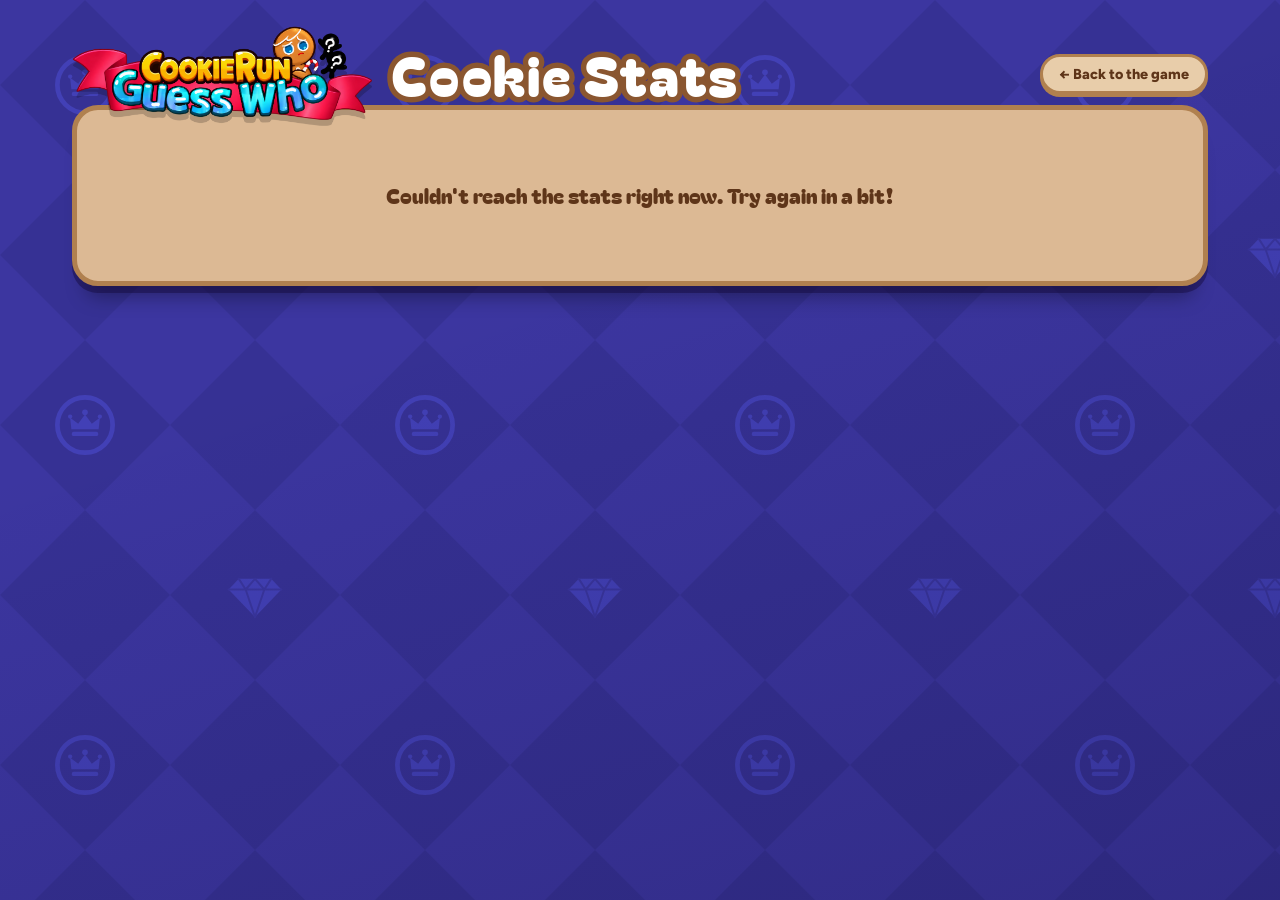
==== stats/index.html @ b6eb69db "Game mode menu, and a password-protected testers-only Guess the Gender mode The site now opens on a " ====
<!doctype html>
<html lang="en">
<head>
<meta charset="utf-8">
<meta name="viewport" content="width=device-width, initial-scale=1">
<title>Cookie Stats · Cookie Run Guess Who</title>
<link rel="preconnect" href="https://fonts.googleapis.com">
<link rel="preconnect" href="https://fonts.gstatic.com" crossorigin>
<link href="https://fonts.googleapis.com/css2?family=Bagel+Fat+One&family=Figtree:wght@500;700;800&display=swap" rel="stylesheet">
<link rel="stylesheet" href="../style.css?v=20261121-1327">
<link rel="stylesheet" href="stats.css?v=20261121-1327">
</head>
<body class="statsBody">
<div class="statsScene" aria-hidden="true"></div>
<main class="statsPage">
  <header class="statsHead">
    <a class="statsLogo" href="../index.html" title="Back to the game">
      <img src="../images/logo.png" alt="Cookie Run Guess Who" onerror="this.replaceWith(Object.assign(document.createElement('span'),{textContent:'Guess Who'}))">
    </a>
    <h1 class="statsTitle">Cookie Stats</h1>
    <a class="ghost backLink" href="../index.html">← Back to the game</a>
  </header>

  <section class="statsSheet">
    <p id="statsMsg" class="statsMsg">Counting cookies…</p>

    <div id="statsBody" hidden>
      <div id="tiles" class="tiles"></div>

      <h2 class="sectionTitle">Fun facts</h2>
      <div id="facts" class="facts"></div>

      <h2 class="sectionTitle">Top cookies</h2>
      <div id="lists" class="lists"></div>

      <p class="privacy">These are totals only. No IP addresses, names or anything you type are stored;
        different players are counted with an anonymous random id that's scrambled before it's saved.</p>
      <p id="updated" class="updated"></p>
    </div>
  </section>
</main>
<script src="../stats-config.js?v=20261121-1327"></script>
<script src="../cookies.js?v=20261121-1327"></script>
<script src="../backgrounds.js?v=20261121-1327"></script>
<script src="stats-page.js?v=20261121-1327"></script>
</body>
</html>
---- style.css ----
:root {
  --logo-w: clamp(220px, min(38vw, 62vh), 560px);   /* logo width: follows the window's width and height */
  --indigo: #3b2fa3;
  --indigo-deep: #2a1f80;
  --tan: #dcb994;
  --tan-lite: #e8cdaa;
  --tan-edge: #b0804f;
  --wood: #8a5630;
  --wood-dark: #5e3519;
  --tray: #2c2270;
  --tray-edge: #1c1450;
  --gum: #ff4f9a;
  --butter: #ffd84a;
  --mint: #62e3d8;
  --ink: #4a2a12;
  --r-card: 14px;
  --r-btn: 999px;
  --display: "Bagel Fat One", "Arial Rounded MT Bold", system-ui, sans-serif;
  --body: "Figtree", system-ui, sans-serif;
}

* {
  box-sizing: border-box;
}

html {
  color-scheme: light;
}

html,
body {
  height: 100%;
  overflow: hidden;   /* the page itself never scrolls; only the cookie tray does */
}

body {
  margin: 0;
  height: 100vh;
  height: 100dvh;
  display: flex;
  flex-direction: column;
  justify-content: center;
  color: var(--ink);
  font: 500 1rem/1.5 var(--body);
  background: rgb(54, 49, 148);   /* only visible for a moment before the background loads */
}

[hidden] {
  display: none !important;
}

@keyframes pop {
  from {
    transform: scale(0.7);
    opacity: 0;
  }
}

@keyframes drop {
  from {
    transform: translateY(-50px) rotate(-6deg);
    opacity: 0;
  }
}

/* chosen cutscene background */
#scene {
  position: fixed;
  inset: 0;
  z-index: -2;   /* behind the floating toppings (z-index -1) */
  background: center/cover no-repeat;
}

body.has-bg #scene::after {
  content: "";
  position: absolute;
  inset: 0;
  background: rgba(27, 16, 70, 0.2);
}

/* the folder: a tall sheet on the left, a shorter "Cookie Choice" flap on the right */
.folder {
  display: grid;
  grid-template-columns: minmax(0, 1fr) clamp(250px, 22vw, 360px);
  align-items: stretch;
  grid-template-rows: minmax(0, 1fr);
  width: 100%;
  max-width: 1920px;
  height: 100%;
  max-height: 1240px;   /* on very tall screens it stops growing and sits centred */
  margin: 0 auto;
  padding: clamp(3.4rem, min(8vw, 12vh), 6.5rem) clamp(16px, 2vw, 2rem) clamp(0.8rem, 3vh, 2rem);
}

/* the folder's shadow: plain box shadows (a drop-shadow filter would repaint the whole
   folder every time one of the cookies animates, which gets slow with hundreds of them) */
.sheet,
.choice {
  /* negative spread keeps the soft shadow underneath, so it can't draw a line where the two meet */
  box-shadow:
    0 7px 0 rgba(20, 10, 60, 0.45),
    0 24px 20px -14px rgba(0, 0, 0, 0.35);
}

.sheet,
.choice {
  background: var(--tan);
  border: 5px solid var(--tan-edge);
}

.sheet {
  position: relative;
  display: flex;
  flex-direction: column;
  min-height: 0;
  border-radius: 26px 26px 0 26px;
  padding: clamp(4.2rem, min(9vw, 15vh), 7.2rem) clamp(14px, 2.4vw, 2.2rem) clamp(14px, 2.4vw, 2.2rem);
}

.choice {
  position: relative;
  z-index: 1;
  margin: clamp(5rem, 9vw, 7.5rem) 0 0 -5px;
  border-left: 0;
  border-radius: 0 26px 26px 0;
  padding: 0 clamp(14px, 1.8vw, 1.6rem) 1.6rem;
  display: flex;
  flex-direction: column;
  align-items: center;
  text-align: center;
}

.choice::before {
  /* rounded inner corner where the flap meets the sheet */
  content: "";
  position: absolute;
  left: 0;
  top: -27px;
  width: 27px;
  height: 27px;
  background: radial-gradient(circle at 100% 0, transparent 22px, var(--tan-edge) 22.5px 27px, var(--tan) 27.5px);
}

.stick {
  display: flex;
  flex-direction: column;
  align-items: center;
  width: 100%;
  flex: 1;
  min-height: 0;   /* gives the portrait a known amount of room to fill */
}

.stick > :not(.portrait) {
  flex: none;   /* text and buttons keep their size; only the portrait flexes */
}

/* ribbon logo */
.logo {
  position: absolute;
  left: clamp(-34px, -2vw, -12px);
  top: clamp(-4rem, -6vw, -3rem);
  margin: 0;
  display: grid;
  justify-items: start;
  padding: 0.35em 1.4em 0.5em 1.1em;
  font-weight: 400;
  line-height: 0.86;
  font-family: var(--display);
  transform: rotate(-2deg);
  animation: drop 0.9s cubic-bezier(0.3, 1.6, 0.5, 1) both;
}

.ribbon {
  position: absolute;
  inset: 44% -6% -2% -4%;
  z-index: -1;
  background: linear-gradient(#ff5a78, #e22d55 60%, #b81d42);
  border-radius: 6px;
  clip-path: polygon(0 0, 100% 0, 94% 50%, 100% 100%, 0 100%, 6% 50%);
  box-shadow: inset 0 3px 0 rgba(255, 255, 255, 0.35);
}

.l1,
.l2 {
  display: block;
  color: transparent;
  -webkit-background-clip: text;
  background-clip: text;
  letter-spacing: -.01em;
}

.l1 {
  font-size: clamp(1.7rem, 3.6vw, 3rem);
  margin-left: 1.6em;
  background-image: linear-gradient(#fff6a8, #ffd23a 45%, #ff9a1f);
  filter:
    drop-shadow(2px 0 0 #6b2c06)
    drop-shadow(-2px 0 0 #6b2c06)
    drop-shadow(0 2px 0 #6b2c06)
    drop-shadow(0 -2px 0 #6b2c06)
    drop-shadow(0 3px 0 #6b2c06);
}

.l2 {
  font-size: clamp(2.6rem, 6vw, 5rem);
  background-image: linear-gradient(#f2fffd, #8ff2ea 40%, #2fb9c6);
  filter:
    drop-shadow(3px 0 0 #1f4f6e)
    drop-shadow(-3px 0 0 #1f4f6e)
    drop-shadow(0 3px 0 #1f4f6e)
    drop-shadow(0 -3px 0 #1f4f6e)
    drop-shadow(0 5px 0 #1f4f6e);
}

.qs {
  position: absolute;
  right: -.2em;
  top: -.25em;
  display: flex;
  gap: 0.05em;
  font-size: clamp(1.6rem, 3vw, 2.6rem);
  color: #fff;
}

.qs i {
  font-style: normal;
  -webkit-text-stroke: 5px #1d1030;
  paint-order: stroke fill;
  transform: rotate(14deg);
}

.qs i+i {
  font-size: 0.7em;
  transform: translateY(0.7em) rotate(-10deg);
}

.logoImg {
  display: block;
  width: var(--logo-w);
  height: auto;
  filter: drop-shadow(0 6px 0 rgba(0, 0, 0, 0.2));
}

.logo.has-img {
  padding: 0;
  transform: none;
}

.logo.has-img > span {
  display: none;
}

/* channel credit, hovering over the sheet's top-right corner */
.yt {
  position: absolute;
  right: -1.1rem;
  top: -1.3rem;
  z-index: 3;
  rotate: 7deg;
  display: flex;
  align-items: center;
  gap: 0.45rem;
  white-space: nowrap;
  padding: 0.35rem 0.85rem 0.35rem 0.45rem;
  border-radius: var(--r-btn);
  text-decoration: none;
  font: 800 0.95rem/1 var(--body);
  color: var(--wood-dark);
  background: #fff6ea;
  border: 3px solid var(--wood);
  box-shadow: 0 3px 0 var(--wood), 0 10px 14px rgba(20, 10, 60, 0.3);
  animation: hover 3.2s ease-in-out infinite;
}

@keyframes hover {
  50% {
    translate: 0 -6px;
  }
}

.yt svg {
  width: 26px;
  height: auto;
  flex: none;
}

.yt:hover {
  animation-play-state: paused;
}

.yt:focus-visible {
  outline: 4px solid var(--mint);
  outline-offset: 3px;
}

/* cookie tray */
.trayWrap {
  position: relative;
  flex: 1;
  min-height: 0;
  display: flex;
}

.tray {
  flex: 1;
  border: 4px solid var(--tray-edge);
  /* a darker window onto the page background: the chosen cutscene, or the indigo diamonds */
  /* the same background as the page, lined up with it (fixed) and tinted darker */
  background:
    linear-gradient(var(--tray-tint, rgba(14, 8, 40, 0.4)), var(--tray-tint, rgba(14, 8, 40, 0.4))),
    var(--scene, none) var(--scene-pos, center) / var(--scene-size, cover) var(--scene-repeat, no-repeat) fixed,
    rgb(40, 36, 110);
  border-radius: 6px;
  padding: 12px;
  box-shadow: inset 0 4px 10px rgba(0, 0, 0, 0.35);
  min-height: 0;
  overflow-y: auto;
  overscroll-behavior: contain;
  scrollbar-width: none;   /* scrollable, but no visible scrollbar */
}

.tray::-webkit-scrollbar {
  display: none;
}

.tray {
  container-type: inline-size;
}

/* 10 cookies a row when there's room; fewer, still roomy tiles on smaller screens */
.grid {
  display: grid;
  grid-template-columns: repeat(auto-fill, minmax(88px, 1fr));
  gap: 12px;   /* wide enough for the background to show between the cookies */
}

@container (min-width:760px) {
  .grid {
    grid-template-columns: repeat(10, minmax(0, 1fr));
  }
}

.card {
  --i: 0;
  position: relative;
  display: block;
  padding: 0;
  border: 2px solid #2c1d33;
  border-radius: var(--r-card);
  background: #2c1d33;
  cursor: pointer;
  overflow: hidden;
  font: inherit;
  color: #fff;
  /* a light ring and a firm shadow so cookies stand out from a bright scene */
  box-shadow:
    0 0 0 2px rgba(255, 246, 234, 0.75),
    0 3px 0 2px rgba(0, 0, 0, 0.35),
    0 8px 16px rgba(10, 5, 40, 0.55);
  transition: transform 0.15s, filter 0.25s, box-shadow 0.15s, opacity 0.25s;
  animation: pop 0.4s cubic-bezier(0.3, 1.5, 0.5, 1) both;
  animation-delay: calc(var(--i)*14ms + 0.2s);
}

/* once the cards have popped in, switching between animations must not restart the entrance */
.grid.settled .card {
  animation: none;
}

.card img {
  display: block;
  width: 100%;
  aspect-ratio: 1;
  object-fit: cover;
}

.card:hover {
  transform: translateY(-3px);
  z-index: 1;
}

.card .tag {
  position: absolute;
  left: 0;
  right: 0;
  bottom: 0;
  padding: 14px 6px 5px;
  font-size: 0.8rem;
  font-weight: 800;
  line-height: 1.1;
  text-align: center;
  background: linear-gradient(transparent, rgba(20, 8, 30, 0.85));
  opacity: 0;
  transition: opacity 0.15s;
}

.card:hover .tag,
.card:focus-visible .tag {
  opacity: 1;
}

body[data-mode="pick"] .card[aria-pressed="true"] {
  outline: 4px solid var(--butter);
  outline-offset: -2px;
  box-shadow: 0 0 0 4px var(--gum), 0 8px 18px rgba(0, 0, 0, 0.45);
  transform: translateY(-3px) scale(1.03);
  z-index: 2;
}

body[data-mode="pick"] .card[aria-pressed="true"] .tag {
  opacity: 1;
}

/* ruled-out cookies: still recognisable, but clearly out, with a little background showing through */
body[data-mode="board"] .card[aria-pressed="true"] {
  opacity: 0.55;
  filter: grayscale(1) brightness(0.7);
  transform: scale(0.92);
  box-shadow: none;
  background: rgba(10, 5, 30, 0.6);
  border-color: rgba(255, 255, 255, 0.45);
  border-style: dashed;
}

body[data-mode="board"] .card[aria-pressed="true"]::after {
  content: "";
  position: absolute;
  inset: 0;
  background: repeating-linear-gradient(135deg, transparent 0 9px, rgba(0, 0, 0, 0.25) 9px 12px);
}

.emptyMsg {
  padding: 2rem;
  text-align: center;
  color: #fff3e4;
  font-size: 1.05rem;
}

.emptyMsg p {
  max-width: 52ch;
  margin: 0 auto 1.2rem;
}

/* cookie choice flap */
.choiceTitle {
  margin: 0.35rem 0 0.4rem;   /* sits inside the panel, clear of its top edge */
  padding: 0 0.3em;
  font: 400 clamp(2.2rem, 3.4vw, 3.1rem)/1.1 var(--display);
  color: #fff;
  /* outline and spacing grow with the letters, so they never run into each other */
  -webkit-text-stroke: 0.22em var(--wood);
  paint-order: stroke fill;
  letter-spacing: 0.05em;
  white-space: nowrap;
}

/* medallion: the cookie fills the whole circle, the wooden ring sits on top of it */
.portrait {
  position: relative;
  /* the portrait takes whatever height the panel has left (up to 300px) and stays round */
  flex: 0 1 300px;
  width: auto;
  height: auto;
  min-height: 72px;
  max-height: 300px;
  max-width: 100%;
  aspect-ratio: 1;
  border-radius: 50%;
  margin: 0.4rem 0 0.9rem;
  background: radial-gradient(circle at 50% 38%, #f1d6b2, #c99a6a 75%);
  box-shadow:
    0 0 0 clamp(2px, 0.45vh, 4px) var(--wood-dark),
    0 clamp(4px, 0.9vh, 8px) 0 clamp(2px, 0.45vh, 4px) rgba(94, 53, 25, 0.35);
  display: grid;
  place-items: center;
  overflow: hidden;
  isolation: isolate;
}

.portrait::after {
  content: "";
  position: absolute;
  inset: 0;
  border-radius: 50%;
  pointer-events: none;
  z-index: 2;
  /* the ring follows the window height: thin on short windows, so the cookie gets more room */
  border: clamp(5px, 1.6vh, 14px) solid #a8723f;
  box-shadow:
    inset 0 0 0 clamp(2px, 0.45vh, 4px) var(--wood-dark),
    inset 0 clamp(5px, 1.4vh, 12px) clamp(8px, 2.3vh, 20px) rgba(0, 0, 0, 0.4),
    inset 0 -6px 14px rgba(255, 235, 200, 0.25);
  background: radial-gradient(circle at 32% 22%, rgba(255, 255, 255, 0.28), transparent 32%);
}

.portrait img {
  position: absolute;
  inset: 0;
  width: 100%;
  height: 100%;
  object-fit: cover;
  transform: scale(1) translateY(2%);   /* fully zoomed out; the breathing zooms in a little from here */
}

.unknown {
  position: relative;
  z-index: 1;
  font: 400 7rem/1 var(--display);
  color: #fff;
  -webkit-text-stroke: 10px var(--wood);
  paint-order: stroke fill;
  opacity: 0.85;
}

.portrait.hidden img {
  filter: blur(16px) brightness(0.5);
}

.choiceName {
  margin: 0;
  font: 400 1.5rem/1.15 var(--display);
  color: var(--wood-dark);
}

.choiceName.hidden {
  filter: blur(8px);
}

.hint {
  margin: 0.3rem 0 1rem;
  font-weight: 700;
  color: #6b4426;
}

body[data-mode="board"] .hint {
  font: 400 1.15rem var(--display);
  color: #2a8a86;
}

.controls {
  display: flex;
  flex-wrap: wrap;
  justify-content: center;
  gap: 0.5rem;
  width: 100%;
  margin-top: 0.5rem;
}

.controls + .controls {
  padding-top: 0;   /* same gap between button groups as inside them */
}

/* buttons */
.btn {
  display: inline-block;
  cursor: pointer;
  border: 0;
  border-radius: var(--r-btn);
  padding: 0.8rem 1.6rem;
  font: 400 1.2rem var(--display);
  color: #3a1d00;
  background: linear-gradient(#ffe56b, #ffae2b);
  box-shadow: 0 5px 0 #b86a00, 0 10px 16px rgba(0, 0, 0, 0.25);
  transition: transform 0.12s, box-shadow 0.12s;
}

.btn:active {
  transform: translateY(4px);
  box-shadow: 0 1px 0 #b86a00;
}

.btn:disabled {
  filter: grayscale(1) brightness(0.85);
  opacity: 0.7;
  cursor: not-allowed;
}

.ghost {
  font: 800 0.9rem var(--body);
  color: var(--wood-dark);
  cursor: pointer;
  padding: 0.5rem 1rem;
  border-radius: var(--r-btn);
  background: var(--tan-lite);
  border: 3px solid var(--tan-edge);
  box-shadow: 0 3px 0 var(--tan-edge);
}

.ghost:hover {
  background: #f3dcbd;
}

.ghost:active {
  transform: translateY(2px);
  box-shadow: 0 1px 0 var(--tan-edge);
}

.card:focus-visible,
.btn:focus-visible,
.ghost:focus-visible {
  outline: 4px solid var(--mint);
  outline-offset: 3px;
}

/* background picker */
#bgDialog {
  width: min(960px, calc(100vw - 32px));
  max-height: min(86vh, 900px);
  padding: 0;
  color: var(--ink);
  border: 5px solid var(--tan-edge);
  border-radius: 22px;
  overflow: hidden;
  background: var(--tan);
  box-shadow: 0 7px 0 rgba(20, 10, 60, 0.45), 0 20px 50px rgba(0, 0, 0, 0.5);
}

#bgDialog[open] {
  display: flex;
  flex-direction: column;
  animation: pop 0.3s cubic-bezier(0.3, 1.5, 0.5, 1);
}

#bgDialog::backdrop {
  background: rgba(16, 10, 60, 0.65);
  backdrop-filter: blur(3px);
}

.dlgHead {
  display: flex;
  align-items: center;
  justify-content: space-between;
  gap: 1rem;
  padding: 1rem 1.2rem;
  background: var(--tan-lite);
  border-bottom: 4px solid var(--tan-edge);
}

.dlgHead h2 {
  margin: 0;
  font: 400 1.6rem var(--display);
  color: #fff;
  -webkit-text-stroke: 0.2em var(--wood);
  paint-order: stroke fill;
  letter-spacing: 0.04em;
}

#bgList {
  overflow-y: auto;
  padding: 0 1.2rem 1.4rem;
}

#bgList h3 {
  margin: 1.3rem 0 0.6rem;
  font: 400 1.1rem var(--display);
  color: var(--wood-dark);
}

.bgGrid {
  display: grid;
  grid-template-columns: repeat(auto-fill, minmax(150px, 1fr));
  gap: 10px;
  margin-top: 1rem;
}

#bgList h3 + .bgGrid {
  margin-top: 0;
}

.bgOpt {
  padding: 5px;
  border: 3px solid var(--tray-edge);
  border-radius: 12px;
  color: #fff3e4;
  font: inherit;
  cursor: pointer;
  background: var(--tray);
  text-align: left;
  transition: transform 0.15s, border-color 0.15s;
}

.bgOpt:hover {
  transform: translateY(-2px);
}

.bgOpt[aria-pressed="true"] {
  border-color: var(--butter);
  box-shadow: 0 0 0 3px var(--gum);
}

.bgOpt:focus-visible {
  outline: 4px solid var(--mint);
  outline-offset: 2px;
}

.bgOpt .thumb {
  display: block;
  aspect-ratio: 16/9;
  border-radius: 7px;
  overflow: hidden;
  background: rgb(54, 49, 148);
}

.bgOpt img {
  width: 100%;
  height: 100%;
  object-fit: cover;
  display: block;
}


/* desktop: the panel measures itself, so the portrait can never be taller than the panel is wide */
@media (min-width: 861px) {
  .stick {
    container-type: size;
  }

  .portrait {
    max-height: min(300px, 100cqw);
  }
}

/* short windows: a more compact Cookie Choice panel so it fits without scrolling */
@media (min-width: 861px) and (max-height: 820px) {
  .choice {
    margin-top: clamp(3.4rem, 6vw, 4.6rem);
  }

  .portrait {
    margin-bottom: 0.5rem;
  }

  .choiceTitle {
    font-size: clamp(1.8rem, 2.6vw, 2.4rem);
    margin-bottom: 0.2rem;
  }

  .hint {
    margin-bottom: 0.4rem;
  }

  .controls {
    gap: 0.4rem;
    margin-top: 0.4rem;
  }

  .guessBtn {
    padding: 0.7rem 0.8rem;
    font-size: clamp(1rem, 1.45vw, 1.2rem);
    white-space: nowrap;
  }


  .ghost {
    padding: 0.35rem 0.8rem;
    font-size: 0.82rem;
  }
}

/* very short windows: squeeze the board controls a bit more */
@media (min-width: 861px) and (max-height: 700px) {
  .choiceTitle {
    font-size: 1.7rem;
  }

  .portrait {
    min-height: 60px;
    margin: 0.2rem 0 0.3rem;
  }

  .choiceName {
    font-size: 1.2rem;
  }

  .hint {
    margin: 0 0 0.3rem;
    font-size: 0.9rem;
  }

  body[data-mode="board"] .hint {
    font-size: 1rem;
  }

  .guessBtn {
    padding: 0.55rem 0.8rem;
  }

  .controls {
    gap: 0.35rem;
    margin-top: 0.35rem;
  }

  .ghost {
    padding: 0.28rem 0.7rem;
    font-size: 0.78rem;
  }
}

/* very short windows (e.g. a laptop with the browser zoomed in): everything around the portrait shrinks */
@media (min-width: 861px) and (max-height: 580px) {
  .choice {
    margin-top: 2.6rem;
    padding-bottom: 0.9rem;
  }

  .choiceTitle {
    font-size: 1.45rem;
    margin: 0.2rem 0 0.1rem;
  }

  .portrait {
    min-height: 104px;
    margin: 0.2rem 0 0.25rem;
  }

  .choiceName {
    font-size: 1.05rem;
  }

  .hint,
  body[data-mode="board"] .hint {
    margin: 0 0 0.2rem;
    font-size: 0.85rem;
  }

  .guessBtn {
    padding: 0.45rem 0.8rem;
    font-size: 1.05rem;
    margin-bottom: 0.25rem;
  }

  .btn {
    padding: 0.5rem 1.1rem;
    font-size: 1rem;
  }

  .ghost {
    padding: 0.22rem 0.65rem;
    font-size: 0.74rem;
  }

  .controls {
    gap: 0.3rem;
    margin-top: 0.3rem;
  }
}

/* extremely short windows: the portrait sits beside the name instead of above it */
@media (min-width: 861px) and (max-height: 500px) {
  .stick {
    display: grid;
    grid-template-columns: auto 1fr;
    align-items: center;
    align-content: start;
    gap: 0 0.6rem;
    text-align: left;
  }

  .portrait {
    width: min(112px, 46cqw);
    min-height: 0;   /* width decides, so it stays a circle */
    max-height: none;
    margin: 0.2rem 0;
  }

  /* picking has fewer buttons, so the portrait can be bigger */
  body[data-mode="pick"] .portrait {
    width: min(150px, 56cqw);
  }

  .who {
    min-width: 0;
  }

  .stick > .controls {
    grid-column: 1 / -1;
  }
}

/* phones: the folder becomes one sheet, Cookie Choice a bar pinned to the bottom */
@media(max-width:860px) {
  .yt {
    right: -.4rem;
    font-size: 0.8rem;
  }

  .folder {
    display: flex;
    flex-direction: column;
    max-height: none;
    padding-top: 4.5rem;
    padding-bottom: 1rem;
  }

  .sheet {
    flex: 1;
  }

  .sheet {
    min-height: 0;
    border-radius: 26px 26px 0 0;
    border-bottom: 0;
    padding-top: clamp(4.4rem, 13vw, 5.6rem);
  }

  .choice {
    flex: none;
    margin: 0;
    border: 5px solid var(--tan-edge);
    border-top-width: 4px;
    border-radius: 0 0 26px 26px;
    padding: 0.6rem 0.8rem calc(0.7rem + env(safe-area-inset-bottom, 0px));
  }

  .choice::before,
  .choiceTitle {
    display: none;
  }

  .stick {
    display: grid;
    grid-template-columns: auto 1fr;
    align-items: center;
    gap: 0.2rem 0.8rem;
    text-align: left;
  }

  .portrait {
    flex: none;
    width: 76px;
    min-height: 0;
    margin: 0;
    grid-row: span 2;
    box-shadow: 0 0 0 3px var(--wood-dark);
  }

  .portrait::after {
    border-width: 6px;
    box-shadow: inset 0 0 0 2px var(--wood-dark), inset 0 4px 8px rgba(0, 0, 0, 0.35);
  }

  .unknown {
    font-size: 2.6rem;
    -webkit-text-stroke: 6px var(--wood);
  }

  .choiceName {
    font-size: 1.15rem;
  }

  .hint {
    margin: 0;
    font-size: 0.85rem;
  }

  body[data-mode="board"] .hint {
    font-size: 0.95rem;
  }

  .controls {
    grid-column: 1/-1;
    justify-content: flex-start;
    margin-top: 0.3rem;
  }

  .controls + .controls {
    padding-top: 0;
    margin-top: 0;
  }

  .btn {
    font-size: 1rem;
    padding: 0.6rem 1.2rem;
  }

  .ghost {
    font-size: 0.8rem;
    padding: 0.4rem 0.8rem;
  }
}

@media(max-width:560px) {
  .grid {
    grid-template-columns: repeat(3, 1fr);
    gap: 6px;
  }
}


/* =========================================================
   Life & motion (see fx.js)
   ========================================================= */

/* particles and emoji pops fly above everything */
.fxLayer {
  position: fixed;
  inset: 0;
  z-index: 50;
  pointer-events: none;
  overflow: hidden;
}

.fxSprite {
  position: absolute;
  height: auto;
  will-change: transform, opacity;
  filter: drop-shadow(0 3px 2px rgba(0, 0, 0, 0.25));
}

/* toppings drifting up behind the folder */
.floaters {
  position: fixed;
  inset: 0;
  z-index: -1;
  overflow: hidden;
  pointer-events: none;
}

.floaters span {
  position: absolute;
  left: var(--x);
  bottom: -80px;
  animation: rise var(--dur) linear var(--delay) infinite;
}

.floaters img {
  display: block;
  width: var(--size);
  opacity: var(--alpha);
  filter: blur(var(--blur)) drop-shadow(0 4px 4px rgba(0, 0, 0, 0.25));
  animation: sway calc(var(--dur) / 6) ease-in-out var(--delay) infinite alternate;
}

@keyframes rise {
  to {
    transform: translateY(calc(-100vh - 160px));
  }
}

@keyframes sway {
  from {
    transform: translateX(calc(var(--sway) * -1)) rotate(calc(var(--spin) * -18deg));
  }
  to {
    transform: translateX(var(--sway)) rotate(calc(var(--spin) * 18deg));
  }
}

/* the logo floats gently */
.logo {
  animation:
    drop 0.9s cubic-bezier(0.3, 1.6, 0.5, 1) both,
    bob 4.5s ease-in-out 1s infinite;
  cursor: pointer;
}

@keyframes bob {
  50% {
    translate: 0 -5px;
  }
}

/* "Cookie Choice" letters jump in a wave */
.choiceTitle .word > span {
  display: inline-block;
}

/* animated titles are split into words (which may wrap) made of letters (which animate) */
.word {
  white-space: nowrap;
}

.choiceTitle.wave .word > span {
  animation: letter 0.7s cubic-bezier(0.3, 1.6, 0.5, 1) calc(var(--n) * 45ms);
}

@keyframes letter {
  35% {
    transform: translateY(-12px) rotate(-6deg) scale(1.12);
  }
}

/* the empty portrait's question mark keeps wondering */
.unknown {
  animation: ponder 2.4s ease-in-out infinite;
}

@keyframes ponder {
  0%, 100% {
    transform: rotate(-8deg) translateY(0);
  }
  50% {
    transform: rotate(8deg) translateY(-8px);
  }
}

/* the chosen cookie breathes inside the frame */
.portrait img {
  animation: breathe 3.6s ease-in-out infinite;   /* fx.js pops the frame when the cookie changes */
}

@keyframes breathe {
  50% {
    transform: scale(1.06) translateY(1.5%);
  }
}

/* a slow shine sweeps across the wooden ring */
.portrait::before {
  content: "";
  position: absolute;
  inset: -20%;
  z-index: 3;
  pointer-events: none;
  background: linear-gradient(115deg, transparent 40%, rgba(255, 255, 255, 0.35) 50%, transparent 60%);
  animation: sweep 5s ease-in-out infinite;
}

@keyframes sweep {
  0%, 60% {
    transform: translateX(-70%);
  }
  100% {
    transform: translateX(70%);
  }
}

/* cookies wiggle when you hover them */
.card:hover img {
  animation: wiggle 0.5s ease-in-out;
}

@keyframes wiggle {
  25% {
    transform: rotate(-4deg) scale(1.04);
  }
  75% {
    transform: rotate(3deg) scale(1.04);
  }
}

/* the picked cookie shimmers */
body[data-mode="pick"] .grid .card[aria-pressed="true"] {
  animation: picked 1.6s ease-in-out infinite;
}

@keyframes picked {
  50% {
    box-shadow: 0 0 0 6px var(--gum), 0 0 24px 6px rgba(255, 216, 74, 0.7);
  }
}

/* "Lock in" calls for attention once it can be pressed */
.btn:not(:disabled) {
  animation: nudge 2.2s ease-in-out infinite;
}

@keyframes nudge {
  0%, 70%, 100% {
    scale: 1;
  }
  80% {
    scale: 1.07;
  }
  90% {
    scale: 0.98;
  }
}

.ghost {
  transition: transform 0.15s, background 0.15s;
}

.ghost:hover {
  transform: rotate(-2deg) translateY(-1px);
}

/* background thumbnails zoom a little on hover */
.bgOpt img {
  transition: transform 0.4s ease;
}

.bgOpt:hover img {
  transform: scale(1.08);
}


/* =========================================================
   The big guess
   ========================================================= */

.guessBtn {
  width: 100%;
  margin-bottom: 0.3rem;   /* room for its thick shadow, so the row below isn't glued to it */
  padding: 1rem 1.2rem;
  font-size: clamp(1.25rem, 1.8vw, 1.6rem);
  letter-spacing: 0.04em;
  color: #fff;
  -webkit-text-stroke: 0.22em #8c1238;
  paint-order: stroke fill;
  background: linear-gradient(#ff7aa8, #ff3d7f 55%, #e0215f);
  box-shadow:
    0 6px 0 #9c1440,
    0 12px 20px rgba(140, 20, 60, 0.35),
    inset 0 3px 0 rgba(255, 255, 255, 0.45);
  animation: guessCall 2.4s ease-in-out infinite;
}

.guessBtn:active {
  box-shadow: 0 1px 0 #9c1440;
}

@keyframes guessCall {
  0%, 65%, 100% {
    scale: 1;
    rotate: 0deg;
  }
  72% {
    scale: 1.06;
    rotate: -2deg;
  }
  80% {
    scale: 1.04;
    rotate: 2deg;
  }
  88% {
    scale: 1.02;
    rotate: 0deg;
  }
}

/* while guessing: cancel style on the button, the tray lights up */
.guessBtn[aria-pressed="true"] {
  color: var(--wood-dark);
  -webkit-text-stroke: 0;
  background: var(--tan-lite);
  box-shadow: 0 5px 0 var(--tan-edge);
  animation: none;
}

body[data-guessing="true"] .tray {
  animation: trayCall 1.2s ease-in-out infinite;
}

@keyframes trayCall {
  50% {
    box-shadow:
      inset 0 4px 10px rgba(0, 0, 0, 0.35),
      0 0 0 5px var(--butter),
      0 0 34px 8px rgba(255, 79, 154, 0.7);
  }
}

body[data-guessing="true"] .card:not([aria-pressed="true"]):hover {
  transform: translateY(-6px) scale(1.06);
  outline: 4px solid var(--butter);
  outline-offset: -2px;
}

body[data-guessing="true"] .card[aria-pressed="true"] {
  cursor: not-allowed;
}

/* ---------- the reveal stage ---------- */

.stage {
  position: fixed;
  inset: 0;
  z-index: 40;
  display: grid;
  place-items: center;
  padding: 1rem;
  background: radial-gradient(circle at 50% 45%, rgba(60, 30, 140, 0.75), rgba(10, 5, 35, 0.92) 70%);
}

.stage.leaving {
  animation: stageOut 0.38s ease-in forwards;
}

@keyframes stageOut {
  to {
    opacity: 0;
  }
}

/* spinning light rays behind the card */
.stageRays {
  position: absolute;
  inset: -50%;
  background: repeating-conic-gradient(from 0deg, rgba(255, 255, 255, 0.09) 0deg 9deg, transparent 9deg 24deg);
  mask-image: radial-gradient(circle, #000 15%, transparent 55%);
  -webkit-mask-image: radial-gradient(circle, #000 15%, transparent 55%);
  animation: spin 18s linear infinite;
  pointer-events: none;
}

@keyframes spin {
  to {
    rotate: 360deg;
  }
}

.stageInner {
  position: relative;
  display: flex;
  flex-direction: column;
  align-items: center;
  gap: 1.4rem;
}

.stageCard {
  width: min(62vmin, 340px);
  padding: 14px 14px 10px;
  border: 6px solid var(--tan-edge);
  border-radius: 28px;
  background: var(--tan);
  box-shadow:
    0 8px 0 var(--wood),
    0 0 0 4px var(--wood-dark),
    0 24px 60px rgba(0, 0, 0, 0.5);
  text-align: center;
}

.stageCard img {
  display: block;
  width: 100%;
  aspect-ratio: 1;
  object-fit: cover;
  border-radius: 18px;
}

.stageName {
  margin: 0.5rem 0 0;
  font: 400 clamp(1.4rem, 3vw, 2rem) / 1.1 var(--display);
  color: var(--wood-dark);
}

.stageCard.drumroll {
  animation: drumroll 0.95s ease-in;
}

@keyframes drumroll {
  0% {
    transform: none;
  }
  20% {
    transform: translateX(-3px) rotate(-1deg);
  }
  40% {
    transform: translateX(5px) rotate(1.5deg) scale(1.02);
  }
  60% {
    transform: translateX(-7px) rotate(-2deg) scale(1.04);
  }
  80% {
    transform: translateX(8px) rotate(2.5deg) scale(1.06);
  }
  100% {
    transform: scale(0.94);
  }
}

.stagePanel {
  text-align: center;   /* app.js pops it in */
}

.stageTitle,
.winTitle {
  margin: 0 0 1rem;
  font: 400 clamp(1.8rem, 4.5vw, 3rem) / 1.15 var(--display);
  color: #fff;
  -webkit-text-stroke: 0.2em var(--wood);
  paint-order: stroke fill;
  letter-spacing: 0.04em;
}

.stageButtons {
  display: flex;
  flex-wrap: wrap;
  justify-content: center;
  gap: 0.8rem;
}

.stageButtons .btn {
  font-size: 1.4rem;
  padding: 0.9rem 2rem;
}

.btn.nope {
  color: #fff;
  background: linear-gradient(#9aa3c7, #6b74a3);
  box-shadow: 0 5px 0 #454c76, 0 10px 16px rgba(0, 0, 0, 0.25);
}

/* wrong: everything goes grey for a moment */
.stage.wrong .stageCard {
  filter: grayscale(0.8) brightness(0.8);
  transition: filter 0.3s;
}

/* win: golden rays, the cookie spins, letters tumble in */
.stage.win {
  background: radial-gradient(circle at 50% 45%, rgba(255, 190, 60, 0.55), rgba(120, 40, 120, 0.85) 55%, rgba(20, 8, 50, 0.95) 80%);
}

.stage.win .stageRays {
  background: repeating-conic-gradient(from 0deg, rgba(255, 230, 120, 0.28) 0deg 10deg, transparent 10deg 22deg);
  animation-duration: 7s;
}

.stage.win .stageCard {
  animation: champion 2.4s ease-in-out infinite;
  box-shadow:
    0 8px 0 var(--wood),
    0 0 0 4px var(--wood-dark),
    0 0 50px 14px rgba(255, 216, 74, 0.8);
}

@keyframes champion {
  0%, 100% {
    transform: translateY(0) rotateY(0deg);
  }
  25% {
    transform: translateY(-16px) rotateY(180deg);
  }
  50% {
    transform: translateY(0) rotateY(360deg);
  }
  75% {
    transform: translateY(-8px) rotateY(360deg) rotate(-3deg);
  }
}

.winTitle {
  color: var(--butter);
  -webkit-text-stroke: 0.22em #8c1238;
}

.winTitle .word > span {
  display: inline-block;
  animation: tumble 0.7s cubic-bezier(0.3, 1.7, 0.5, 1) calc(var(--n) * 40ms) both;
}

@keyframes tumble {
  from {
    transform: translateY(-120px) rotate(-30deg) scale(0.4);
    opacity: 0;
  }
}

.winTitle.done .word > span {
  animation: shine 1.6s ease-in-out calc(var(--n) * 50ms) infinite;
}

@keyframes shine {
  50% {
    transform: translateY(-8px);
    color: #fff3b0;
  }
}


/* =========================================================
   Big boards: search, hiding ruled-out cookies, scroll hints
   ========================================================= */

.toolbar {
  display: flex;
  justify-content: flex-end;
  align-items: center;
  gap: 0.5rem;
  margin: -3.3rem 0 0.7rem auto;   /* tucked into the space to the right of the logo */
  max-width: min(600px, calc(100% - var(--logo-w) + 0.5rem));   /* never under the logo */
  width: 100%;
}

.find {
  flex: 1;
  min-width: 8.5rem;   /* always wide enough to read "Find a cookie…" */
  padding: 0.55rem 1rem 0.55rem 2.3rem;
  font: 700 0.95rem var(--body);
  color: var(--wood-dark);
  border: 3px solid var(--tan-edge);
  border-radius: var(--r-btn);
  background:
    no-repeat 0.85rem 50% / 1rem
    url("data:image/svg+xml,%3Csvg xmlns='http://www.w3.org/2000/svg' viewBox='0 0 24 24' fill='none' stroke='%235e3519' stroke-width='3' stroke-linecap='round'%3E%3Ccircle cx='10' cy='10' r='7'/%3E%3Cpath d='m15 15 6 6'/%3E%3C/svg%3E"),
    var(--tan-lite);
  box-shadow: inset 0 2px 4px rgba(94, 53, 25, 0.2);
}

.find::placeholder {
  color: rgba(94, 53, 25, 0.6);
}

.find:focus-visible {
  outline: 4px solid var(--mint);
  outline-offset: 2px;
}

/* rarity filter: a pill like the search box */
.rarity {
  flex: none;
  max-width: 11rem;
  padding: 0.55rem 2rem 0.55rem 0.9rem;
  font: 800 0.9rem var(--body);
  color: var(--wood-dark);
  border: 3px solid var(--tan-edge);
  border-radius: var(--r-btn);
  background:
    no-repeat right 0.75rem center / 0.7rem
    url("data:image/svg+xml,%3Csvg xmlns='http://www.w3.org/2000/svg' viewBox='0 0 12 8'%3E%3Cpath d='M1 1l5 5 5-5' fill='none' stroke='%235e3519' stroke-width='2.4' stroke-linecap='round'/%3E%3C/svg%3E"),
    var(--tan-lite);
  box-shadow: 0 3px 0 var(--tan-edge);
  appearance: none;
  -webkit-appearance: none;
  cursor: pointer;
}

.rarity:focus-visible {
  outline: 4px solid var(--mint);
  outline-offset: 2px;
}

.toolbar .ghost {
  flex: none;
  white-space: nowrap;
}

/* filtered by the search, or ruled out while "Hide ruled out" is on */
.card.filtered,
.card.gone {
  display: none;
}

/* "more" pills over the tray, since its scrollbar is hidden */
.moreHint {
  position: absolute;
  left: 50%;
  z-index: 3;
  translate: -50% 0;
  padding: 0.35rem 1rem;
  border: 3px solid var(--wood);
  border-radius: var(--r-btn);
  font: 800 0.85rem/1 var(--body);
  color: var(--wood-dark);
  background: var(--tan-lite);
  box-shadow: 0 3px 0 var(--wood), 0 8px 16px rgba(0, 0, 0, 0.35);
  cursor: pointer;
}

.moreHint.down {
  bottom: 10px;
  animation: nudgeDown 1.6s ease-in-out infinite;
}

.moreHint.up {
  top: 10px;
}

@keyframes nudgeDown {
  50% {
    translate: -50% 4px;
  }
}

@media (max-width: 1100px) {
  .toolbar {
    margin-top: 0;
    max-width: none;
  }
}

/* the red ✕ stamp that slams onto a ruled-out cookie (fx.js) */
.fxStamp {
  position: absolute;
  display: grid;
  place-items: center;
  border-radius: 50%;
  font-family: var(--display);
  line-height: 1;
  color: #fff;
  -webkit-text-stroke: 4px #7a0f2c;
  paint-order: stroke fill;
  background: radial-gradient(circle at 40% 35%, #ff6b8a, #e0244f 60%, #b0153a);
  border: 4px solid #fff3e4;
  box-shadow: 0 0 0 3px #7a0f2c, 0 6px 14px rgba(0, 0, 0, 0.45);
  will-change: transform, opacity;
}


/* =========================================================
   Phones: logo and YouTube badge stacked, search on its own row,
   board buttons in a tidy two-column grid
   ========================================================= */
@media (max-width: 860px) {
  .folder {
    padding-top: 2.4rem;
  }

  .sheet {
    padding-top: 0;
  }

  /* the logo sits in the flow, centred, poking over the top edge; the badge goes right under it */
  .logo {
    position: relative;
    left: auto;
    top: auto;
    align-self: center;
    margin: -2.2rem 0 0;
  }

  .logo.has-img {
    margin-top: -2.4rem;
  }

  .logoImg {
    width: min(78vw, 330px);
  }

  .yt {
    position: relative;
    right: auto;
    top: auto;
    align-self: center;
    margin: 0.35rem 0 0.7rem;
    rotate: -2deg;
    font-size: 0.85rem;
  }

  /* search gets the whole width; rarity and "Hide ruled out" share the row below */
  .toolbar {
    flex-wrap: wrap;
    justify-content: stretch;
    margin: 0 0 0.6rem;
    max-width: none;
  }

  .find {
    flex: 1 1 100%;
    min-width: 0;
  }

  .rarity {
    flex: 1 1 auto;
    max-width: none;
  }

  /* buttons: two equal columns, the big guess button across both */
  .stick > .controls:not([hidden]) {
    display: grid;
    grid-template-columns: 1fr 1fr;
    gap: 0.4rem;
  }

  .stick > .controls .guessBtn {
    grid-column: 1 / -1;
    margin-bottom: 0.2rem;
    padding: 0.6rem 1rem;   /* slimmer on phones, so the board keeps more room */
    font-size: 1.15rem;
  }

  .stick > .controls .btn,
  .stick > .controls .ghost {
    width: 100%;
    white-space: nowrap;
    overflow: hidden;
    text-overflow: ellipsis;
  }

  /* picking: "Lock in my cookie" takes the room it needs, Background the rest */
  #pickCtl:not([hidden]) {
    grid-template-columns: 1fr 1fr;
  }

  #pickCtl #lock {
    grid-column: 1 / -1;
  }

  #pickCtl .btn {
    padding: 0.6rem 0.9rem;
    font-size: 1rem;
  }
}

/* small or short phones: everything around the board gets more compact */
@media (max-width: 860px) and (max-height: 700px), (max-width: 360px) {
  .folder {
    padding-top: 2rem;
  }

  .logoImg {
    width: min(64vw, 270px);
  }

  .yt {
    margin: 0.2rem 0 0.45rem;
    padding: 0.25rem 0.7rem 0.25rem 0.4rem;
    font-size: 0.78rem;
  }

  .yt svg {
    width: 22px;
  }

  .toolbar {
    gap: 0.35rem;
    margin-bottom: 0.45rem;
  }

  .find {
    padding-block: 0.4rem;
    font-size: 0.88rem;
  }

  .rarity {
    padding: 0.4rem 1.7rem 0.4rem 0.7rem;
    font-size: 0.8rem;
  }

  .toolbar .ghost {
    padding: 0.35rem 0.6rem;
    font-size: 0.74rem;
  }

  .portrait {
    width: 62px;
  }

  .choiceName {
    font-size: 1rem;
  }

  .hint,
  body[data-mode="board"] .hint {
    font-size: 0.8rem;
  }

  .stick > .controls:not([hidden]) {
    gap: 0.3rem;
  }

  .stick > .controls .guessBtn {
    padding: 0.45rem 0.8rem;
    font-size: 1.05rem;
  }

  .stick > .controls .ghost {
    padding: 0.3rem 0.5rem;
    font-size: 0.74rem;
  }

  #pickCtl .btn {
    padding: 0.5rem 0.7rem;
    font-size: 0.9rem;
  }
}

/* "Stats" link in the toolbar (only shown once stats-config.js has a Worker address) */
.statsLink {
  flex: none;
  white-space: nowrap;
  text-decoration: none;
  display: inline-flex;
  align-items: center;
}

/* =========================================================
   Board codes: the Board window
   ========================================================= */

/* the "Board 7Q4M-40" tag under the cookie name; tap it to share the code */
.boardTag {
  margin: 0.15rem 0 0.2rem;
  padding: 0.12rem 0.6rem;
  border: 2px dashed var(--tan-edge);
  border-radius: var(--r-btn);
  background: transparent;
  font: 800 0.78rem var(--body);
  letter-spacing: 0.06em;
  color: var(--wood);
  cursor: pointer;
}

.boardTag:hover {
  background: var(--tan-lite);
}

.boardTag:focus-visible {
  outline: 3px solid var(--mint);
  outline-offset: 2px;
}

.boardDialog {
  width: min(520px, calc(100vw - 32px));
  max-height: min(90vh, 760px);
  padding: 0;
  color: var(--ink);
  border: 5px solid var(--tan-edge);
  border-radius: 22px;
  overflow: hidden;
  background: var(--tan);
  box-shadow: 0 7px 0 rgba(20, 10, 60, 0.45), 0 20px 50px rgba(0, 0, 0, 0.5);
}

.boardDialog[open] {
  display: flex;
  flex-direction: column;
  animation: pop 0.3s cubic-bezier(0.3, 1.5, 0.5, 1);
}

.boardDialog::backdrop {
  background: rgba(16, 10, 60, 0.65);
  backdrop-filter: blur(3px);
}

.boardBody {
  overflow-y: auto;
  padding: 0.9rem 1.2rem 1.3rem;
  display: flex;
  flex-direction: column;
  gap: 1rem;
}

.boardBody h3 {
  margin: 0 0 0.5rem;
  font: 400 1.1rem var(--display);
  color: var(--wood-dark);
}

.boardIntro {
  margin: 0;
  font-weight: 700;
  color: #6b4426;
}

/* the current board: a big, easy-to-read code */
.boardNow {
  display: grid;
  justify-items: center;
  gap: 0.2rem;
  padding: 0.8rem;
  border-radius: 16px;
  border: 3px solid var(--tan-edge);
  background: var(--tan-lite);
  text-align: center;
}

.boardLabel {
  font-weight: 800;
  font-size: 0.8rem;
  text-transform: uppercase;
  letter-spacing: 0.08em;
  color: rgba(94, 53, 25, 0.7);
}

.boardCode {
  font: 400 clamp(1.8rem, 7vw, 2.4rem) / 1.1 var(--display);
  color: #fff;
  -webkit-text-stroke: 0.18em var(--wood);
  paint-order: stroke fill;
  letter-spacing: 0.08em;
}

.boardCount {
  font-weight: 800;
  color: #2a8a86;
}

.boardCopy {
  display: flex;
  gap: 0.5rem;
  margin-top: 0.3rem;
}

/* Collab cookies on/off switch */
.collabRow {
  display: flex;
  align-items: center;
  gap: 0.6rem;
  margin-top: 0.4rem;
  padding: 0.4rem 0.7rem;
  border-radius: 12px;
  cursor: pointer;
  text-align: left;
}

.collabRow:hover {
  background: rgba(138, 86, 48, 0.08);
}

.collabRow input {
  position: absolute;
  opacity: 0;
  pointer-events: none;
}

.collabSwitch {
  position: relative;
  flex: none;
  width: 46px;
  height: 26px;
  border-radius: 999px;
  border: 3px solid var(--tan-edge);
  background: #e9d3b4;
  transition: background 0.15s, border-color 0.15s;
}

.collabSwitch::after {
  content: "";
  position: absolute;
  top: 2px;
  left: 2px;
  width: 16px;
  height: 16px;
  border-radius: 50%;
  background: #fff;
  box-shadow: 0 2px 0 rgba(94, 53, 25, 0.35);
  transition: translate 0.18s cubic-bezier(0.3, 1.5, 0.5, 1);
}

.collabRow input:checked + .collabSwitch {
  background: #2a8a86;
  border-color: #135a57;
}

.collabRow input:checked + .collabSwitch::after {
  translate: 20px 0;
}

.collabRow input:focus-visible + .collabSwitch {
  outline: 3px solid var(--mint);
  outline-offset: 2px;
}

.collabText {
  display: grid;
  line-height: 1.2;
}

.collabText b {
  font-weight: 800;
  color: var(--wood-dark);
}

.collabText small {
  font-weight: 700;
  font-size: 0.78rem;
  color: rgba(94, 53, 25, 0.7);
}

/* size choices as pills */
.sizes {
  display: grid;
  grid-template-columns: repeat(auto-fit, minmax(72px, 1fr));
  gap: 0.4rem;
  margin-bottom: 0.7rem;
}

.sizes input {
  position: absolute;
  opacity: 0;
  pointer-events: none;
}

.sizes span {
  display: block;
  padding: 0.5rem 0.3rem;
  border: 3px solid var(--tan-edge);
  border-radius: var(--r-btn);
  background: var(--tan-lite);
  box-shadow: 0 3px 0 var(--tan-edge);
  text-align: center;
  font: 400 1.05rem var(--display);
  color: var(--wood-dark);
  cursor: pointer;
  white-space: nowrap;
}

.sizes input:checked + span {
  border-color: var(--wood);
  background: linear-gradient(#ffe56b, #ffae2b);
  box-shadow: 0 3px 0 #b86a00;
}

.sizes input:focus-visible + span {
  outline: 4px solid var(--mint);
  outline-offset: 2px;
}

/* Custom: how many cookies */
.customRow {
  display: flex;
  align-items: center;
  justify-content: space-between;
  gap: 0.7rem;
  margin: -0.2rem 0 0.7rem;
  font-weight: 800;
  color: var(--wood-dark);
}

.customSize {
  width: 6.5rem;
  padding: 0.45rem 0.8rem;
  border: 3px solid var(--tan-edge);
  border-radius: var(--r-btn);
  background: var(--tan-lite);
  font: 400 1.1rem var(--display);
  color: var(--wood-dark);
  text-align: center;
}

.customSize:focus-visible {
  outline: 4px solid var(--mint);
  outline-offset: 2px;
}

.boardBody .btn {
  width: 100%;
}

.joinRow {
  display: flex;
  gap: 0.5rem;
}

.joinRow .btn {
  width: auto;
  flex: none;
}

.joinCode {
  padding-left: 1rem;
  background: var(--tan-lite);   /* no search icon here */
  text-transform: uppercase;
  letter-spacing: 0.08em;
  font-weight: 800;
}

.joinMsg {
  margin: 0.4rem 0 0;
  min-height: 1.2em;
  font-weight: 700;
  font-size: 0.9rem;
  color: #6b4426;
}

.boardWarn {
  margin: 0;
  padding: 0.5rem 0.8rem;
  border-radius: 12px;
  background: rgba(224, 33, 95, 0.12);
  color: #8c1238;
  font-weight: 800;
  font-size: 0.9rem;
  text-align: center;
}

.allBoard {
  align-self: center;
}

/* =========================================================
   Question log: End turn and earlier questions
   ========================================================= */

/* the quick collab switch while choosing a cookie: teal when collab cookies are on */
.collabBtn[aria-pressed="true"] {
  border-color: #2a8a86;
  background: #d8f4ef;
  color: #135a57;
  box-shadow: 0 3px 0 #2a8a86;
}

/* lights up once there's something to save this turn */
.endTurn.ready {
  border-color: #2a8a86;
  background: #d8f4ef;
  color: #135a57;
  box-shadow: 0 3px 0 #2a8a86;
}

.turnNowText {
  margin: 0 0 0.5rem;
  font-weight: 700;
  color: #6b4426;
}

.turnQ {
  padding-left: 1rem;
  background: var(--tan-lite);   /* no search icon here */
}

/* small cookie thumbnails */
.turnPics {
  display: flex;
  flex-wrap: wrap;
  gap: 4px;
  margin-bottom: 0.6rem;
}

.turnPics:empty {
  display: none;
}

.turnPics img {
  width: 38px;
  height: 38px;
  border-radius: 8px;
  border: 2px solid #2c1d33;
  object-fit: cover;
  background: var(--tray);
}

.turnMore {
  display: grid;
  place-items: center;
  min-width: 38px;
  height: 38px;
  padding: 0 0.3rem;
  border-radius: 8px;
  background: var(--tan-edge);
  color: #fff;
  font: 400 0.95rem var(--display);
  border: 0;
  cursor: pointer;
  transition: transform 0.12s, filter 0.12s;
}

.turnMore:hover {
  filter: brightness(1.1);
  transform: translateY(-1px);
}

.turnMore:focus-visible {
  outline: 4px solid var(--mint);
  outline-offset: 2px;
}

/* "View all": every cookie of one list, bigger and with names */
.allPicsDialog {
  width: min(720px, calc(100vw - 32px));
}

.allPicsGrid {
  display: grid;
  grid-template-columns: repeat(auto-fill, minmax(96px, 1fr));
  gap: 0.6rem;
}

.allPicsGrid figure {
  margin: 0;
  display: grid;
  gap: 0.25rem;
  text-align: center;
}

.allPicsGrid img {
  width: 100%;
  aspect-ratio: 1;
  border-radius: 12px;
  border: 3px solid #2c1d33;
  object-fit: cover;
  background: var(--tray);
}

.allPicsGrid figcaption {
  font-weight: 800;
  font-size: 0.8rem;
  line-height: 1.15;
  color: #6b4426;
  overflow-wrap: anywhere;
}

.turnLog {
  list-style: none;
  margin: 0;
  padding: 0;
  display: grid;
  gap: 0.6rem;
}

.turnItem {
  padding: 0.7rem 0.8rem;
  border-radius: 14px;
  border: 3px solid var(--tan-edge);
  background: var(--tan-lite);
}

.turnItem.isBack {
  opacity: 0.6;
}

.turnHead {
  display: flex;
  align-items: baseline;
  gap: 0.5rem;
  margin-bottom: 0.45rem;
}

.turnNum {
  flex: none;
  font: 400 1rem var(--display);
  color: #2a8a86;
}

.turnQText {
  font-weight: 800;
  color: var(--wood-dark);
  overflow-wrap: anywhere;
}

.turnActions {
  display: flex;
  flex-wrap: wrap;
  gap: 0.4rem;
}

.removeQ {
  color: #8c1238;
}

.turnItem .ghost:disabled {
  opacity: 0.6;
  cursor: default;
}

.turnEmpty {
  margin: 0;
  font-weight: 700;
  font-size: 0.92rem;
  color: rgba(94, 53, 25, 0.75);
}

/* phones: End turn gets its own full-width row under the guess button */
@media (max-width: 860px) {
  .stick > .controls .endTurn {
    grid-column: 1 / -1;
  }
}

/* =========================================================
   Game mode menu (modes.js)
   ========================================================= */

/* only one screen at a time: the menu, Guess Who (the folder) or a tester mode */
body[data-screen="menu"] .folder,
body[data-screen="gender"] .folder {
  display: none;
}

.modes {
  position: relative;
  z-index: 2;
  display: grid;
  place-items: center;
  height: 100%;
  padding: clamp(4.5rem, 12vh, 7rem) 16px 1.5rem;
  overflow-y: auto;
}

.modes.leaving .modesSheet {
  animation: modesOut 0.5s cubic-bezier(0.5, 0, 0.75, 0) forwards;
}

@keyframes modesOut {
  to {
    transform: translateY(40px) scale(0.92);
    opacity: 0;
  }
}

.modesSheet {
  position: relative;
  width: min(940px, 100%);
  padding: clamp(4.6rem, 11vw, 7rem) clamp(16px, 3vw, 2.4rem) clamp(1.2rem, 3vw, 2.2rem);
  border: 5px solid var(--tan-edge);
  border-radius: 28px;
  background: var(--tan);
  box-shadow: 0 7px 0 rgba(20, 10, 60, 0.45), 0 24px 20px -14px rgba(0, 0, 0, 0.35);
  text-align: center;
  animation: pop 0.45s cubic-bezier(0.3, 1.5, 0.5, 1) both;
}

.modesLogo {
  position: absolute;
  left: 50%;
  top: 0;
  margin: 0;
  width: min(460px, 82vw);
  translate: -50% -55%;
  animation: drop 0.9s cubic-bezier(0.3, 1.6, 0.5, 1) 0.1s both, modesBob 4.5s ease-in-out 1s infinite;
}

/* the shared "bob" would undo the centring (it animates translate), so this one keeps it */
@keyframes modesBob {
  50% {
    translate: -50% calc(-55% - 5px);
  }
}

.modesLogo img {
  display: block;
  width: 100%;
  height: auto;
  filter: drop-shadow(0 6px 0 rgba(0, 0, 0, 0.2));
}

.modesTitle {
  margin: 0 0 1.2rem;
  font: 400 clamp(1.6rem, 4vw, 2.4rem) / 1.1 var(--display);
  color: #fff;
  -webkit-text-stroke: 0.2em var(--wood);
  paint-order: stroke fill;
  letter-spacing: 0.04em;
}

.modeCards {
  display: grid;
  grid-template-columns: repeat(auto-fit, minmax(min(100%, 280px), 1fr));
  gap: clamp(0.9rem, 2.5vw, 1.6rem);
}

.modeCard {
  position: relative;
  display: flex;
  flex-direction: column;
  align-items: center;
  gap: 0.5rem;
  padding: 0.9rem 0.9rem 1.2rem;
  border: 5px solid var(--tan-edge);
  border-radius: 24px;
  background: var(--tan-lite);
  box-shadow: 0 6px 0 var(--wood), 0 14px 22px rgba(0, 0, 0, 0.22);
  color: var(--ink);
  font: inherit;
  cursor: pointer;
  overflow: hidden;
  animation: modeIn 0.6s cubic-bezier(0.3, 1.6, 0.5, 1) both;
  transition: transform 0.18s cubic-bezier(0.3, 1.6, 0.5, 1), box-shadow 0.18s;
}

.modeCard + .modeCard {
  animation-delay: 0.12s;
}

@keyframes modeIn {
  from {
    transform: translateY(60px) rotate(-4deg) scale(0.8);
    opacity: 0;
  }
}

.modeCard:hover {
  transform: translateY(-6px) rotate(-1deg);
  box-shadow: 0 10px 0 var(--wood), 0 22px 28px rgba(0, 0, 0, 0.25);
}

.modeCard + .modeCard:hover {
  transform: translateY(-6px) rotate(1deg);
}

.modeCard:active {
  transform: translateY(3px);
  box-shadow: 0 2px 0 var(--wood);
}

.modeCard:focus-visible {
  outline: 4px solid var(--mint);
  outline-offset: 4px;
}

.modeCard.chosen {
  animation: chosen 0.5s ease-in forwards;
}

@keyframes chosen {
  30% {
    transform: scale(1.06) rotate(-2deg);
  }
  to {
    transform: scale(1.12);
    opacity: 0;
  }
}

.modeCard.notChosen {
  animation: notChosen 0.4s ease-in forwards;
}

@keyframes notChosen {
  to {
    transform: translateY(40px) scale(0.85);
    opacity: 0;
  }
}

/* the cookie window at the top of each card */
.modeArt {
  position: relative;
  display: flex;
  justify-content: center;
  align-items: flex-end;
  width: 100%;
  height: clamp(130px, 22vh, 190px);
  border-radius: 16px;
  border: 4px solid var(--tray-edge);
  background: radial-gradient(circle at 50% 120%, #4b3dc0, var(--tray) 70%);
  overflow: hidden;
}

.modeArt img,
.modeArt .mystery {
  width: 38%;
  max-width: 130px;
  aspect-ratio: 1;
  margin: 0 -4%;
  border-radius: 16px;
  border: 3px solid #2c1d33;
  object-fit: cover;
  translate: 0 18%;
  rotate: calc((var(--i) - 1) * 9deg);
  box-shadow: 0 6px 12px rgba(0, 0, 0, 0.35);
  animation: artBob 2.6s ease-in-out calc(var(--i) * -0.6s) infinite;
}

.modeArt img:nth-child(2),
.modeArt .mystery:nth-child(2) {
  z-index: 1;
  width: 44%;
}

@keyframes artBob {
  50% {
    translate: 0 8%;
  }
}

/* Guess the Gender: face-down mystery cards with pronoun bubbles */
.modeArt .mystery {
  display: grid;
  place-items: center;
  font: 400 clamp(2.6rem, 6vw, 4rem) / 1 var(--display);
  color: #fff;
  -webkit-text-stroke: 0.08em var(--wood);
  paint-order: stroke fill;
  background: linear-gradient(var(--tan-lite), var(--tan));
  border-color: var(--wood);
}

.pronounChip {
  position: absolute;
  top: calc(12% + var(--i) * 4%);
  left: calc(10% + var(--i) * 30%);
  z-index: 2;
  padding: 0.15rem 0.7rem;
  border-radius: 999px;
  font: 400 1.05rem var(--display);
  color: #fff;
  background: linear-gradient(#ff7ab6, var(--gum));
  box-shadow: 0 3px 0 #b02a68;
  animation: chipFloat 2.4s ease-in-out calc(var(--i) * -0.8s) infinite;
}

.chipHe {
  background: linear-gradient(#7fd3ff, #3a9bea);
  box-shadow: 0 3px 0 #1d5f9e;
}

.chipThey {
  background: linear-gradient(#b99bff, #8a5ce8);
  box-shadow: 0 3px 0 #5631a8;
}

@keyframes chipFloat {
  50% {
    translate: 0 -8px;
    rotate: 4deg;
  }
}

.modeName {
  font: 400 clamp(1.5rem, 3.4vw, 2rem) / 1.1 var(--display);
  color: var(--wood-dark);
}

.modeText {
  max-width: 30ch;
  font-weight: 700;
  color: #6b4426;
}

.modePlay {
  margin-top: 0.3rem;
  pointer-events: none;   /* the whole card is the button */
}

/* "coming soon": dimmed, ribbon across the corner, no Play button */
.modeCard.soon .modePlay,
.modeCard.soon .modeTesterText,
.modeCard.tester .modeSoonText,
.modeCard.tester .soonRibbon {
  display: none;
}

.modeCard.soon .modeArt {
  filter: saturate(0.6) brightness(0.85);
}

.modeCard.soon .modeSoonText {
  font: 400 1.15rem var(--display);
  color: #8c1238;
}

.soonRibbon {
  position: absolute;
  top: 26px;
  right: -46px;
  z-index: 3;
  width: 190px;
  padding: 0.3rem 0;
  rotate: 35deg;
  font: 400 1rem var(--display);
  letter-spacing: 0.04em;
  color: #fff;
  background: linear-gradient(#ff5a78, #e22d55 60%, #b81d42);
  box-shadow: 0 4px 0 rgba(94, 20, 40, 0.5);
  text-shadow: 0 2px 0 rgba(94, 20, 40, 0.6);
  animation: ribbonShine 3s ease-in-out infinite;
}

@keyframes ribbonShine {
  50% {
    filter: brightness(1.15);
  }
}

/* a tap on a "coming soon" card just says no */
.modeCard.nope {
  animation: cardNope 0.4s ease-out;
}

@keyframes cardNope {
  20% {
    transform: rotate(-3deg) scale(0.98);
  }
  40% {
    transform: rotate(3deg);
  }
  60% {
    transform: rotate(-2deg);
  }
  80% {
    transform: rotate(1deg);
  }
}

/* just unlocked: a golden flash */
.modeCard.unlocking {
  animation: unlockFlash 1.2s ease-out;
}

@keyframes unlockFlash {
  0% {
    box-shadow: 0 6px 0 var(--wood), 0 0 0 0 rgba(255, 216, 74, 0.9);
  }
  40% {
    transform: scale(1.05);
    box-shadow: 0 6px 0 var(--wood), 0 0 40px 18px rgba(255, 216, 74, 0.8);
  }
}

.unlockDialog {
  width: min(420px, calc(100vw - 32px));
}

.unlockPass {
  flex: 1;
  min-width: 0;
  padding-left: 1rem;
  background: var(--tan-lite);
}

/* the Guess Who logo leads back to the menu */
.sheet .logo {
  cursor: pointer;
}
---- stats/stats.css ----
/* The stats page reuses the game's colours, fonts and buttons from ../style.css;
   this file only adds its own layout. */

html,
body.statsBody {
  height: auto;
  overflow: auto;   /* unlike the game, this page scrolls */
}

body.statsBody {
  display: block;
  min-height: 100vh;
  background: rgb(54, 49, 148);
}

.statsScene {
  position: fixed;
  inset: 0;
  z-index: -1;
  background:
    linear-gradient(160deg, transparent 35%, rgba(12, 8, 45, 0.22)),
    url("../backgrounds/default-blue.svg") 0 0 / 340px 340px repeat;
}

.statsPage {
  max-width: 1200px;
  margin: 0 auto;
  padding: 1.5rem clamp(16px, 3vw, 2rem) 3rem;
}

/* header: logo, title and the way back */
.statsHead {
  display: flex;
  flex-wrap: wrap;
  align-items: center;
  gap: 0.5rem 1.2rem;
  margin-bottom: -1.2rem;
  position: relative;
  z-index: 1;
}

.statsLogo img {
  display: block;
  width: clamp(180px, 26vw, 300px);
  filter: drop-shadow(0 6px 0 rgba(0, 0, 0, 0.2));
}

.statsLogo span {
  font: 400 2rem var(--display);
  color: var(--butter);
}

.statsTitle {
  margin: 0;
  font: 400 clamp(2rem, 5vw, 3.4rem) / 1.1 var(--display);
  color: #fff;
  -webkit-text-stroke: 0.2em var(--wood);
  paint-order: stroke fill;
  letter-spacing: 0.04em;
}

.backLink {
  margin-left: auto;
  text-decoration: none;
}

/* the tan sheet, like the game's folder */
.statsSheet {
  background: var(--tan);
  border: 5px solid var(--tan-edge);
  border-radius: 26px;
  padding: clamp(1.6rem, 3vw, 2.4rem) clamp(14px, 2.4vw, 2.2rem);
  box-shadow: 0 7px 0 rgba(20, 10, 60, 0.45), 0 24px 20px -14px rgba(0, 0, 0, 0.35);
}

.statsMsg {
  margin: 2rem 0;
  text-align: center;
  font: 400 1.3rem var(--display);
  color: var(--wood-dark);
}

.sectionTitle {
  margin: 2rem 0 0.8rem;
  font: 400 1.6rem var(--display);
  color: #fff;
  -webkit-text-stroke: 0.2em var(--wood);
  paint-order: stroke fill;
  letter-spacing: 0.04em;
}

/* big counters */
.tiles {
  display: grid;
  grid-template-columns: repeat(auto-fill, minmax(170px, 1fr));
  gap: 0.8rem;
}

.tile {
  position: relative;
  padding: 1rem 1rem 0.9rem;
  border-radius: 18px;
  border: 4px solid var(--tray-edge);
  background: linear-gradient(rgba(14, 8, 40, 0.35), rgba(14, 8, 40, 0.35)), url("../backgrounds/default-blue.svg") 0 0 / 200px 200px;
  color: #fff3e4;
  box-shadow: 0 4px 0 rgba(0, 0, 0, 0.3);
  /* pops in by size only: it never starts invisible, so a stalled animation can't hide it */
  animation: tileIn 0.45s cubic-bezier(0.3, 1.5, 0.5, 1) backwards;
  animation-delay: calc(var(--i) * 50ms);
}

@keyframes tileIn {
  from {
    transform: translateY(12px) scale(0.85);
  }
}

.tile .num {
  display: block;
  font: 400 clamp(1.9rem, 3.6vw, 2.6rem) / 1 var(--display);
  color: var(--butter);
  -webkit-text-stroke: 0.14em #5a2a00;
  paint-order: stroke fill;
  letter-spacing: 0.03em;
}

.tile .what {
  display: block;
  margin-top: 0.35rem;
  font-weight: 800;
  font-size: 0.9rem;
}

.tile.pink .num { color: #ff9cc2; -webkit-text-stroke-color: #7a0f2c; }
.tile.mint .num { color: var(--mint); -webkit-text-stroke-color: #12424a; }

/* fun facts */
.facts {
  display: grid;
  grid-template-columns: repeat(auto-fill, minmax(230px, 1fr));
  gap: 0.6rem;
}

.fact {
  display: flex;
  align-items: center;
  gap: 0.8rem;
  padding: 0.7rem 0.9rem;
  border-radius: 14px;
  border: 3px solid var(--tan-edge);
  background: var(--tan-lite);
  color: var(--wood-dark);
}

.fact .num {
  flex: none;
  min-width: 3.2rem;
  font: 400 1.5rem/1 var(--display);
  color: #2a8a86;
}

.fact .what {
  font-weight: 700;
  font-size: 0.92rem;
  line-height: 1.25;
}

/* top lists with cookie portraits */
.lists {
  display: grid;
  grid-template-columns: repeat(auto-fill, minmax(260px, 1fr));
  gap: 0.9rem;
}

.list {
  padding: 0.9rem;
  border-radius: 18px;
  border: 3px solid var(--tan-edge);
  background: var(--tan-lite);
}

.list h3 {
  margin: 0 0 0.6rem;
  font: 400 1.15rem var(--display);
  color: var(--wood-dark);
}

.list ol {
  list-style: none;
  margin: 0;
  padding: 0;
  display: grid;
  gap: 0.4rem;
}

.list li {
  display: grid;
  grid-template-columns: 1.4rem 44px 1fr auto;
  align-items: center;
  gap: 0.55rem;
  font-weight: 700;
  color: var(--wood-dark);
}

.list ol.noPics li {
  grid-template-columns: 1.4rem 1fr auto;
}

.list .rank {
  font: 400 1rem var(--display);
  color: var(--tan-edge);
  text-align: right;
}

.list li:first-child .rank { color: #d39a00; }

.list .pic {
  width: 44px;
  height: 44px;
  border-radius: 10px;
  object-fit: cover;
  background: var(--tray);
  border: 2px solid #2c1d33;
}

.list .pic.wide { aspect-ratio: 16/9; height: auto; width: 44px; }
.list .pic.blank { display: block; }

.list .name {
  min-width: 0;
  overflow: hidden;
  text-overflow: ellipsis;
  white-space: nowrap;
}

.list .count {
  font: 400 1rem var(--display);
  color: #2a8a86;
}

.list .none {
  margin: 0.2rem 0 0;
  font-weight: 700;
  color: rgba(94, 53, 25, 0.6);
}

.privacy,
.updated {
  margin: 2rem 0 0;
  font-size: 0.85rem;
  font-weight: 700;
  color: rgba(94, 53, 25, 0.75);
  text-align: center;
}

.updated {
  margin-top: 0.3rem;
}

@media (max-width: 560px) {
  .statsHead { justify-content: center; text-align: center; margin-bottom: 0.8rem; }
  .backLink { margin: 0 auto; }
}
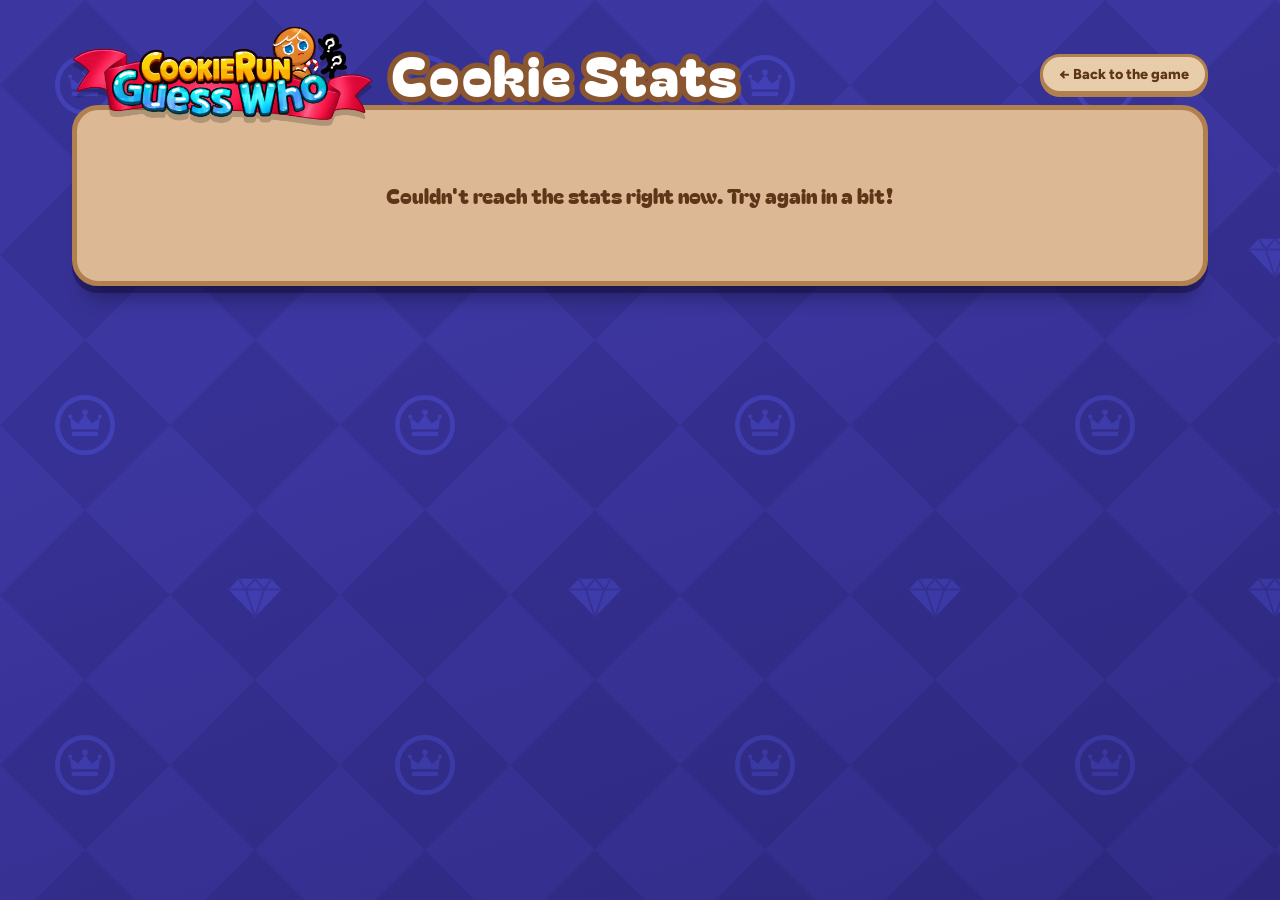
==== commit 4e0db17f: "Mode menu: Guess Who card shows two fanned rows of 11 cookies, like a deck Co-Authored-By: Claude Op" ====
--- a/stats/index.html
+++ b/stats/index.html
@@ -7,8 +7,8 @@
 <link rel="preconnect" href="https://fonts.googleapis.com">
 <link rel="preconnect" href="https://fonts.gstatic.com" crossorigin>
 <link href="https://fonts.googleapis.com/css2?family=Bagel+Fat+One&family=Figtree:wght@500;700;800&display=swap" rel="stylesheet">
-<link rel="stylesheet" href="../style.css?v=20261121-1327">
-<link rel="stylesheet" href="stats.css?v=20261121-1327">
+<link rel="stylesheet" href="../style.css?v=20261121-1416">
+<link rel="stylesheet" href="stats.css?v=20261121-1416">
 </head>
 <body class="statsBody">
 <div class="statsScene" aria-hidden="true"></div>
@@ -39,9 +39,9 @@
     </div>
   </section>
 </main>
-<script src="../stats-config.js?v=20261121-1327"></script>
-<script src="../cookies.js?v=20261121-1327"></script>
-<script src="../backgrounds.js?v=20261121-1327"></script>
-<script src="stats-page.js?v=20261121-1327"></script>
+<script src="../stats-config.js?v=20261121-1416"></script>
+<script src="../cookies.js?v=20261121-1416"></script>
+<script src="../backgrounds.js?v=20261121-1416"></script>
+<script src="stats-page.js?v=20261121-1416"></script>
 </body>
 </html>
--- a/style.css
+++ b/style.css
@@ -89,7 +89,7 @@
   height: 100%;
   max-height: 1240px;   /* on very tall screens it stops growing and sits centred */
   margin: 0 auto;
-  padding: clamp(3.4rem, min(8vw, 12vh), 6.5rem) clamp(16px, 2vw, 2rem) clamp(0.8rem, 3vh, 2rem);
+  padding: clamp(3.4rem, min(8vw, 12vh), 6.5rem) clamp(16px, 2vw, 2rem) clamp(1.9rem, 3.4vh, 2.4rem);   /* bottom: room for "← Game modes" */
 }
 
 /* the folder's shadow: plain box shadows (a drop-shadow filter would repaint the whole
@@ -889,7 +889,7 @@
     flex-direction: column;
     max-height: none;
     padding-top: 4.5rem;
-    padding-bottom: 1rem;
+    padding-bottom: 2rem;   /* room for "← Game modes" */
   }
 
   .sheet {
@@ -2437,6 +2437,65 @@
   }
 }
 
+/* Guess Who: two fanned-out rows of cookie cards (back row higher and a bit darker), sized by the
+   window's height so they fill it on phones too; the fans spread a little wider on hover */
+.whoArt {
+  container-type: size;
+}
+
+.whoArt img,
+.whoArt img:nth-child(2) {
+  position: absolute;
+  left: 50%;
+  z-index: auto;
+  max-width: none;
+  margin: 0;
+  translate: calc(-50% + var(--dx)) 0;
+  animation: fanIn 0.6s cubic-bezier(0.3, 1.5, 0.5, 1) calc(0.25s + var(--i) * 0.06s) both,
+    fanBob 3s ease-in-out calc(var(--i) * -0.45s) infinite;
+  transition: rotate 0.35s cubic-bezier(0.3, 1.6, 0.5, 1);
+}
+
+.whoArt img.back {
+  --dx: calc(var(--o) * 11cqw);   /* spread sideways as well as rotated, so the whole window fills */
+  bottom: 30%;
+  width: min(23cqw, 46cqh);
+  transform-origin: 50% 230%;
+  rotate: calc(var(--o) * 8deg);
+  filter: brightness(0.78) saturate(0.85);
+}
+
+.whoArt img.front {
+  --dx: calc(var(--o) * 13cqw);
+  bottom: -8%;
+  width: min(28cqw, 58cqh);
+  transform-origin: 50% 210%;
+  rotate: calc(var(--o) * 9deg);
+  animation-delay: calc(0.55s + var(--i) * 0.07s), calc(var(--i) * -0.45s - 0.2s);
+}
+
+.modeCard:hover .whoArt img.back {
+  rotate: calc(var(--o) * 11deg);
+}
+
+.modeCard:hover .whoArt img.front {
+  rotate: calc(var(--o) * 12deg);
+}
+
+@keyframes fanIn {
+  from {
+    rotate: 0deg;
+    scale: 0.6;
+    opacity: 0;
+  }
+}
+
+@keyframes fanBob {
+  50% {
+    translate: calc(-50% + var(--dx)) -6px;
+  }
+}
+
 /* Guess the Gender: face-down mystery cards with pronoun bubbles */
 .modeArt .mystery {
   display: grid;
@@ -2582,6 +2641,44 @@
   background: var(--tan-lite);
 }
 
+/* "← Game modes": a plain text link just under the folder */
+.folder {
+  position: relative;
+}
+
+.modesLink {
+  position: absolute;
+  left: clamp(20px, 2.4vw, 2.4rem);
+  bottom: 0.15rem;
+  padding: 0.15rem 0.3rem;
+  border: 0;
+  background: none;
+  font: 800 0.95rem var(--body);
+  color: #fff;
+  text-shadow: 0 2px 0 rgba(20, 10, 60, 0.6);
+  cursor: pointer;
+  opacity: 0.85;
+  transition: opacity 0.15s, translate 0.15s;
+}
+
+.modesLink:hover {
+  opacity: 1;
+  text-decoration: underline;
+  text-underline-offset: 3px;
+}
+
+.modesLink:hover span {
+  display: inline-block;
+  translate: -3px 0;
+  transition: translate 0.15s;
+}
+
+.modesLink:focus-visible {
+  outline: 3px solid var(--mint);
+  outline-offset: 2px;
+  border-radius: 6px;
+}
+
 /* the Guess Who logo leads back to the menu */
 .sheet .logo {
   cursor: pointer;
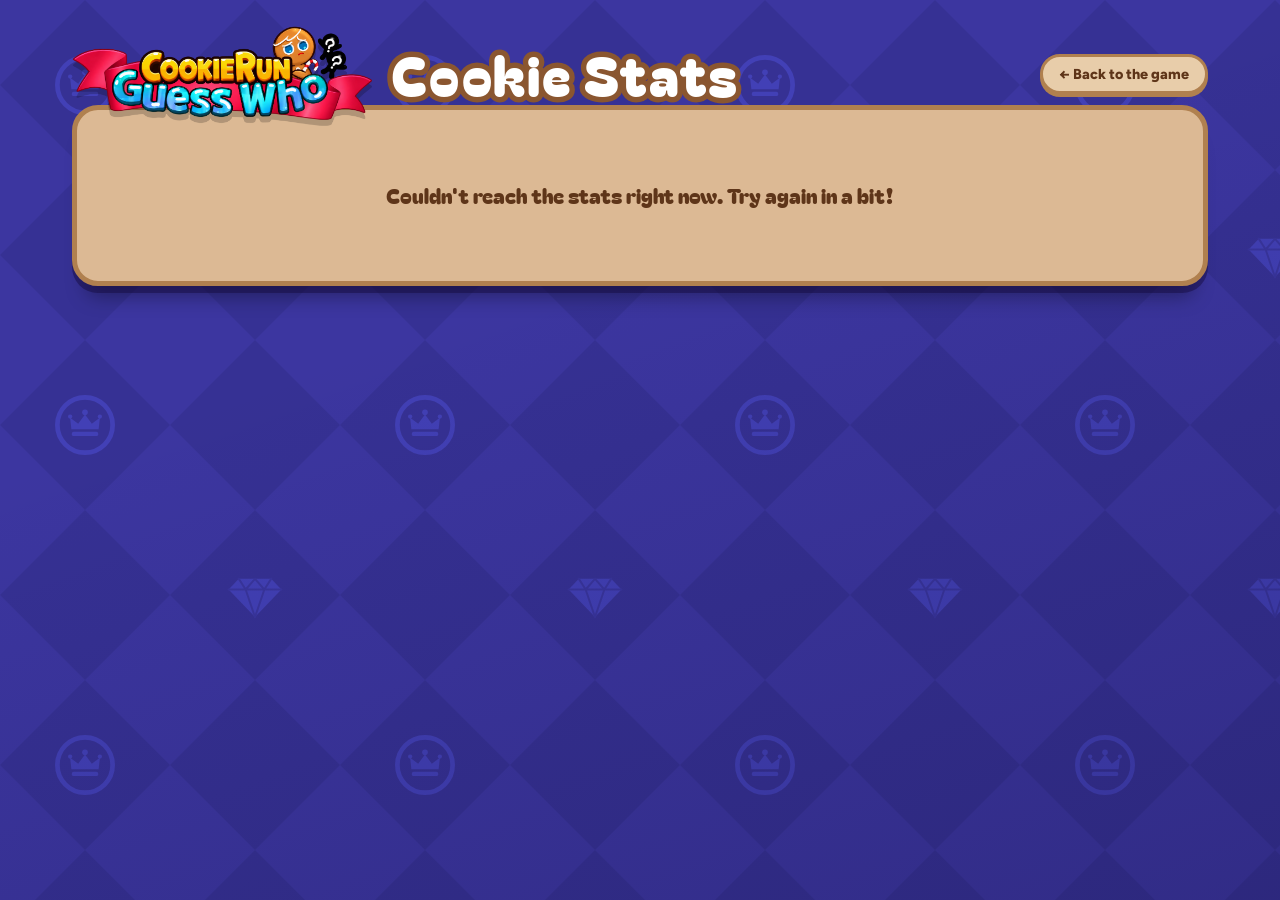
==== commit d1981586: "LuckyDucky YouTube badge on the game mode menu Co-Authored-By: Claude Opus 5.5 <noreply@anthropic.co" ====
--- a/stats/index.html
+++ b/stats/index.html
@@ -7,8 +7,8 @@
 <link rel="preconnect" href="https://fonts.googleapis.com">
 <link rel="preconnect" href="https://fonts.gstatic.com" crossorigin>
 <link href="https://fonts.googleapis.com/css2?family=Bagel+Fat+One&family=Figtree:wght@500;700;800&display=swap" rel="stylesheet">
-<link rel="stylesheet" href="../style.css?v=20261121-1416">
-<link rel="stylesheet" href="stats.css?v=20261121-1416">
+<link rel="stylesheet" href="../style.css?v=20261121-1419">
+<link rel="stylesheet" href="stats.css?v=20261121-1419">
 </head>
 <body class="statsBody">
 <div class="statsScene" aria-hidden="true"></div>
@@ -39,9 +39,9 @@
     </div>
   </section>
 </main>
-<script src="../stats-config.js?v=20261121-1416"></script>
-<script src="../cookies.js?v=20261121-1416"></script>
-<script src="../backgrounds.js?v=20261121-1416"></script>
-<script src="stats-page.js?v=20261121-1416"></script>
+<script src="../stats-config.js?v=20261121-1419"></script>
+<script src="../cookies.js?v=20261121-1419"></script>
+<script src="../backgrounds.js?v=20261121-1419"></script>
+<script src="stats-page.js?v=20261121-1419"></script>
 </body>
 </html>
--- a/style.css
+++ b/style.css
@@ -2679,6 +2679,18 @@
   border-radius: 6px;
 }
 
+/* the LuckyDucky YouTube badge on the menu (and Guess the Gender): on phones it sits under the logo */
+@media (max-width: 860px) {
+  .modesSheet .yt {
+    position: relative;
+    right: auto;
+    top: auto;
+    width: fit-content;
+    margin: -0.4rem auto 0.9rem;
+    rotate: -2deg;
+  }
+}
+
 /* the Guess Who logo leads back to the menu */
 .sheet .logo {
   cursor: pointer;
